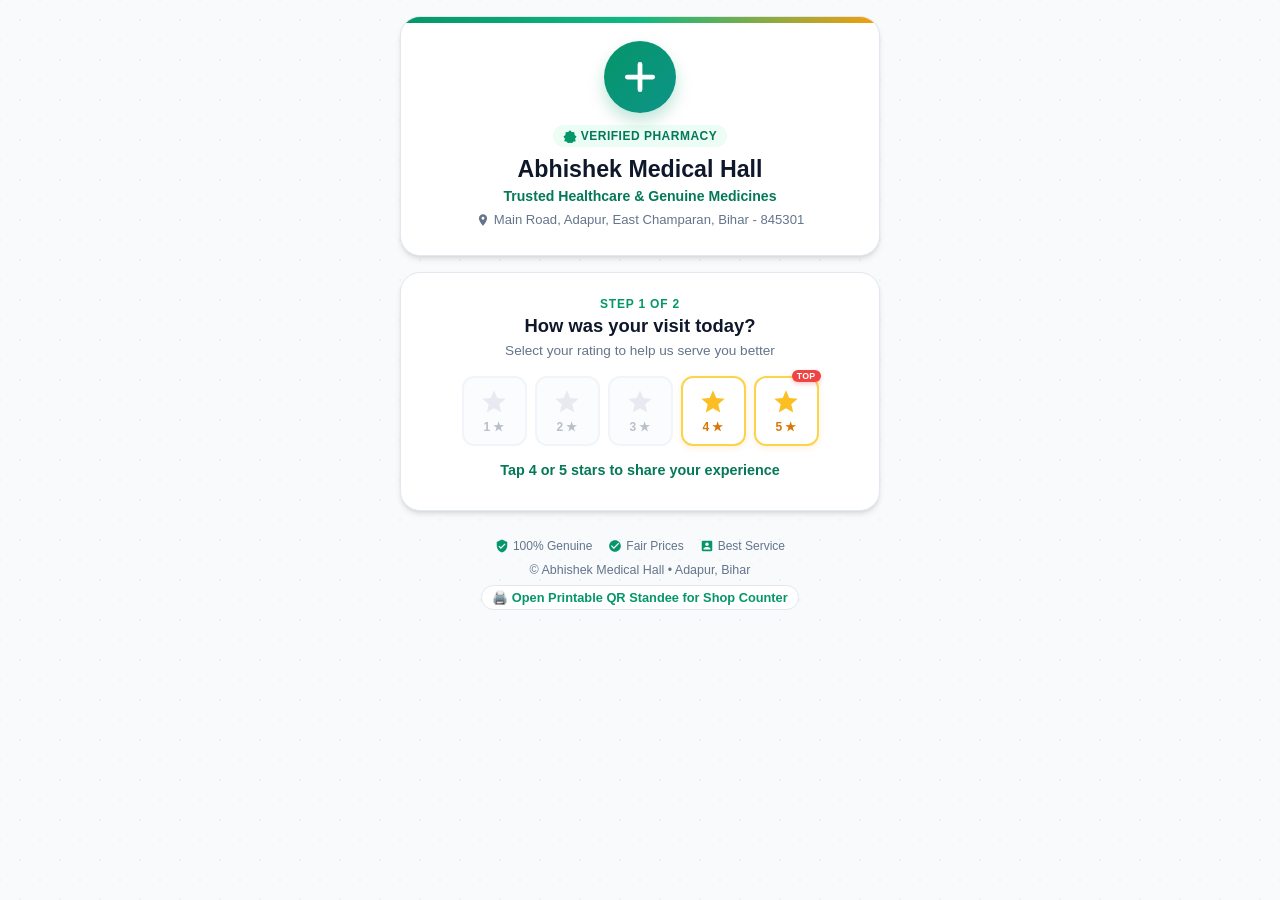
==== index.html @ 9ff5ef4d "Initial commit: Abhishek Medical Hall Google Review & QR standee web app" ====
<!DOCTYPE html>
<html lang="en">
<head>
  <meta charset="UTF-8">
  <meta name="viewport" content="width=device-width, initial-scale=1.0, maximum-scale=1.0, user-scalable=no">
  <title>Abhishek Medical Hall - Review Us on Google</title>
  <meta name="description" content="Rate and share your genuine feedback for Abhishek Medical Hall, Adapur, Bihar on Google.">
  <meta name="theme-color" content="#059669">
  
  <link rel="stylesheet" href="css/style.css">
  <link rel="preconnect" href="https://fonts.googleapis.com">
</head>
<body>

  <div class="container">
    
    <!-- Store Identity Card -->
    <header class="store-card">
      <div class="logo-badge">
        <!-- Medical Cross & Health Stethoscope Icon -->
        <svg viewBox="0 0 24 24" fill="none" stroke="currentColor" stroke-width="2" stroke-linecap="round" stroke-linejoin="round">
          <path d="M12 4v16m-8-8h16" stroke-width="3" stroke="#ffffff"/>
        </svg>
      </div>

      <div class="verified-tag">
        <svg viewBox="0 0 24 24">
          <path d="M12 2L15.09 5.26L19.5 5.74L19.88 10.19L23.25 13.06L20.67 16.71L21.84 21.05L17.47 21.86L14.73 25.4L12 23.3L9.27 25.4L6.53 21.86L2.16 21.05L3.33 16.71L0.75 13.06L4.12 10.19L4.5 5.74L8.91 5.26L12 2Z"/>
        </svg>
        Verified Pharmacy
      </div>

      <h1 class="store-title" id="shopName">Abhishek Medical Hall</h1>
      <p class="store-tagline" id="shopTagline">Trusted Healthcare & Genuine Medicines</p>
      
      <div class="store-location">
        <svg viewBox="0 0 24 24">
          <path d="M12 2C8.13 2 5 5.13 5 9c0 5.25 7 13 7 13s7-7.75 7-13c0-3.87-3.13-7-7-7zm0 9.5c-1.38 0-2.5-1.12-2.5-2.5s1.12-2.5 2.5-2.5 2.5 1.12 2.5 2.5-1.12 2.5-2.5 2.5z"/>
        </svg>
        <span id="shopLocation">Adapur, East Champaran, Bihar</span>
      </div>
    </header>

    <!-- Step 1: Star Rating Selector -->
    <section class="rating-card">
      <div class="step-indicator">Step 1 of 2</div>
      <h2 class="section-heading">How was your visit today?</h2>
      <p class="section-subheading">Select your rating to help us serve you better</p>

      <div class="stars-container">
        <!-- 1 Star (Disabled) -->
        <button class="star-btn disabled" data-rating="1" title="1 Star" type="button">
          <svg class="star-icon" viewBox="0 0 24 24">
            <path d="M12 17.27L18.18 21l-1.64-7.03L22 9.24l-7.19-.61L12 2 9.19 8.63 2 9.24l5.46 4.73L5.82 21z"/>
          </svg>
          <span class="star-label">1 ★</span>
        </button>

        <!-- 2 Star (Disabled) -->
        <button class="star-btn disabled" data-rating="2" title="2 Star" type="button">
          <svg class="star-icon" viewBox="0 0 24 24">
            <path d="M12 17.27L18.18 21l-1.64-7.03L22 9.24l-7.19-.61L12 2 9.19 8.63 2 9.24l5.46 4.73L5.82 21z"/>
          </svg>
          <span class="star-label">2 ★</span>
        </button>

        <!-- 3 Star (Disabled) -->
        <button class="star-btn disabled" data-rating="3" title="3 Star" type="button">
          <svg class="star-icon" viewBox="0 0 24 24">
            <path d="M12 17.27L18.18 21l-1.64-7.03L22 9.24l-7.19-.61L12 2 9.19 8.63 2 9.24l5.46 4.73L5.82 21z"/>
          </svg>
          <span class="star-label">3 ★</span>
        </button>

        <!-- 4 Star (Active) -->
        <button class="star-btn active-enabled" data-rating="4" title="4 Star - Very Good" type="button">
          <svg class="star-icon" viewBox="0 0 24 24">
            <path d="M12 17.27L18.18 21l-1.64-7.03L22 9.24l-7.19-.61L12 2 9.19 8.63 2 9.24l5.46 4.73L5.82 21z"/>
          </svg>
          <span class="star-label">4 ★</span>
        </button>

        <!-- 5 Star (Active) -->
        <button class="star-btn active-enabled" data-rating="5" title="5 Star - Excellent" type="button">
          <span class="star-badge-popular">Top</span>
          <svg class="star-icon" viewBox="0 0 24 24">
            <path d="M12 17.27L18.18 21l-1.64-7.03L22 9.24l-7.19-.61L12 2 9.19 8.63 2 9.24l5.46 4.73L5.82 21z"/>
          </svg>
          <span class="star-label">5 ★</span>
        </button>
      </div>

      <div class="rating-status-text" id="ratingStatus">
        Tap 4 or 5 stars to share your experience
      </div>
    </section>

    <!-- Step 2: Comment Suggestions & Custom Review (Expands when 4/5 stars clicked) -->
    <section class="feedback-section" id="feedbackSection">
      <div class="comment-card">
        <div class="step-indicator">Step 2 of 2</div>
        <h3 class="section-heading">Quick Review Suggestions</h3>
        <p class="section-subheading">Tap any suggestion below or write your own words</p>

        <!-- Category Tabs -->
        <div class="suggestion-categories" id="categoryTabs">
          <!-- Populated by JS -->
        </div>

        <!-- Suggestion Pills List -->
        <div class="suggestions-list" id="suggestionsList">
          <!-- Populated by JS -->
        </div>

        <!-- Live Editable Textarea -->
        <div class="textarea-wrapper">
          <textarea 
            id="reviewTextarea" 
            class="review-textarea" 
            placeholder="Write your review here or pick a suggestion above..."
            rows="4"></textarea>
          <div class="textarea-hint">
            <span>✏️ You can freely edit this before submitting</span>
          </div>
        </div>

        <!-- Main Action CTA -->
        <button id="submitReviewBtn" class="cta-button" type="button">
          <span class="google-pill-icon">
            <svg viewBox="0 0 24 24">
              <path fill="#4285F4" d="M22.56 12.25c0-.78-.07-1.53-.2-2.25H12v4.26h5.92c-.26 1.37-1.04 2.53-2.21 3.31v2.77h3.57c2.08-1.92 3.28-4.74 3.28-8.09z"/>
              <path fill="#34A853" d="M12 23c2.97 0 5.46-.98 7.28-2.66l-3.57-2.77c-.98.66-2.23 1.06-3.71 1.06-2.86 0-5.29-1.93-6.16-4.53H2.18v2.84C3.99 20.53 7.7 23 12 23z"/>
              <path fill="#FBBC05" d="M5.84 14.09c-.22-.66-.35-1.36-.35-2.09s.13-1.43.35-2.09V7.06H2.18C1.43 8.55 1 10.22 1 12s.43 3.45 1.18 4.94l2.85-2.22.81-.63z"/>
              <path fill="#EA4335" d="M12 5.38c1.62 0 3.06.56 4.21 1.64l3.15-3.15C17.45 2.09 14.97 1 12 1 7.7 1 3.99 3.47 2.18 7.06l3.66 2.84c.87-2.6 3.3-4.52 6.16-4.52z"/>
            </svg>
          </span>
          <span>Copy & Continue to Google Review</span>
        </button>

        <div class="skip-action">
          <button id="skipBtn" class="skip-btn" type="button">Skip text & open Google directly</button>
        </div>
      </div>
    </section>

    <!-- Trust Footer -->
    <footer class="trust-footer">
      <div class="trust-badges">
        <div class="badge-item">
          <svg viewBox="0 0 24 24"><path d="M12 1L3 5v6c0 5.55 3.84 10.74 9 12 5.16-1.26 9-6.45 9-12V5l-9-4zm-2 16l-4-4 1.41-1.41L10 14.17l6.59-6.59L18 9l-8 8z"/></svg>
          <span>100% Genuine</span>
        </div>
        <div class="badge-item">
          <svg viewBox="0 0 24 24"><path d="M12 2C6.48 2 2 6.48 2 12s4.48 10 10 10 10-4.48 10-10S17.52 2 12 2zm-2 15l-5-5 1.41-1.41L10 14.17l7.59-7.59L19 8l-9 9z"/></svg>
          <span>Fair Prices</span>
        </div>
        <div class="badge-item">
          <svg viewBox="0 0 24 24"><path d="M19 3H5c-1.1 0-2 .9-2 2v14c0 1.1.9 2 2 2h14c1.1 0 2-.9 2-2V5c0-1.1-.9-2-2-2zm-7 3c1.66 0 3 1.34 3 3s-1.34 3-3 3-3-1.34-3-3 1.34-3 3-3zm6 12H6v-1.4c0-2 4-3.1 6-3.1s6 1.1 6 3.1V18z"/></svg>
          <span>Best Service</span>
        </div>
      </div>
      <p>© Abhishek Medical Hall • Adapur, Bihar</p>
      
      <a href="qr-standee.html" class="admin-link">
        🖨️ Open Printable QR Standee for Shop Counter
      </a>
    </footer>

  </div>

  <!-- Toast Notification -->
  <div id="toastNotification" class="toast-container">
    <svg viewBox="0 0 24 24">
      <path d="M9 16.17L4.83 12l-1.42 1.41L9 19 21 7l-1.41-1.41z"/>
    </svg>
    <span id="toastMessage">Review copied to clipboard!</span>
  </div>

  <!-- Popup Guide Modal Before Opening Google -->
  <div id="redirectModal" class="modal-overlay">
    <div class="modal-content">
      <div class="modal-icon-wrap">
        <svg viewBox="0 0 24 24">
          <path d="M19 3h-4.18C14.4 1.84 13.3 1 12 1c-1.3 0-2.4.84-2.82 2H5c-1.1 0-2 .9-2 2v14c0 1.1.9 2 2 2h14c1.1 0 2-.9 2-2V5c0-1.1-.9-2-2-2zm-7 0c.55 0 1 .45 1 1s-.45 1-1 1-1-.45-1-1 .45-1 1-1zm2 14H7v-2h7v2zm3-4H7v-2h10v2zm0-4H7V7h10v2z"/>
        </svg>
      </div>
      <h3 class="modal-title">Review Text Copied!</h3>
      <p class="modal-desc">
        Your comment is copied to your clipboard. When Google Maps opens, simply <strong>Paste</strong> and tap <strong>Post</strong>!
      </p>
      <div class="modal-copied-preview" id="modalCopiedText"></div>
      <button id="modalOpenGoogleBtn" class="modal-redirect-btn" type="button">
        <span>Open Google Reviews Now</span>
        <svg width="18" height="18" viewBox="0 0 24 24" fill="currentColor">
          <path d="M5 13h11.86l-5.43 5.43 1.42 1.42L21.14 12l-8.29-8.29-1.42 1.42 5.43 5.43H5v2z"/>
        </svg>
      </button>
    </div>
  </div>

  <!-- Scripts -->
  <script src="js/config.js"></script>
  <script src="js/app.js"></script>
</body>
</html>
---- css/style.css ----
:root {
  --primary: #059669;
  --primary-dark: #047857;
  --primary-light: #10b981;
  --primary-soft: #ecfdf5;
  --accent-gold: #f59e0b;
  --accent-gold-dark: #d97706;
  --accent-gold-soft: #fef3c7;
  --bg-main: #f8fafc;
  --bg-card: #ffffff;
  --text-main: #0f172a;
  --text-muted: #64748b;
  --text-light: #94a3b8;
  --border-color: #e2e8f0;
  --border-active: #10b981;
  --shadow-sm: 0 1px 2px 0 rgb(0 0 0 / 0.05);
  --shadow-md: 0 4px 6px -1px rgb(0 0 0 / 0.1), 0 2px 4px -2px rgb(0 0 0 / 0.1);
  --shadow-lg: 0 10px 15px -3px rgb(0 0 0 / 0.1), 0 4px 6px -4px rgb(0 0 0 / 0.1);
  --shadow-glow: 0 0 20px rgba(16, 185, 129, 0.25);
  --radius-sm: 8px;
  --radius-md: 12px;
  --radius-lg: 20px;
  --radius-full: 9999px;
  --transition: all 0.25s cubic-bezier(0.4, 0, 0.2, 1);
}

* {
  margin: 0;
  padding: 0;
  box-sizing: border-box;
  font-family: -apple-system, BlinkMacSystemFont, 'Segoe UI', Roboto, 'Helvetica Neue', Arial, sans-serif;
  -webkit-tap-highlight-color: transparent;
}

body {
  background-color: var(--bg-main);
  color: var(--text-main);
  min-height: 100vh;
  display: flex;
  flex-direction: column;
  align-items: center;
  justify-content: flex-start;
  padding: 16px 12px 32px 12px;
  background-image: radial-gradient(#10b98115 1px, transparent 1px), radial-gradient(#05966910 1px, var(--bg-main) 1px);
  background-size: 40px 40px;
  background-position: 0 0, 20px 20px;
}

.container {
  width: 100%;
  max-width: 480px;
  margin: 0 auto;
}

/* Header & Store Profile */
.store-card {
  background: var(--bg-card);
  border-radius: var(--radius-lg);
  padding: 24px 20px;
  box-shadow: var(--shadow-md);
  border: 1px solid var(--border-color);
  text-align: center;
  position: relative;
  overflow: hidden;
  margin-bottom: 16px;
}

.store-card::before {
  content: '';
  position: absolute;
  top: 0;
  left: 0;
  right: 0;
  height: 6px;
  background: linear-gradient(90deg, var(--primary), var(--primary-light), var(--accent-gold));
}

.logo-badge {
  width: 72px;
  height: 72px;
  margin: 0 auto 12px auto;
  background: linear-gradient(135deg, #059669, #0d9488);
  border-radius: 50%;
  display: flex;
  align-items: center;
  justify-content: center;
  color: #ffffff;
  box-shadow: 0 8px 16px rgba(5, 150, 105, 0.25);
  position: relative;
}

.logo-badge svg {
  width: 38px;
  height: 38px;
}

.verified-tag {
  display: inline-flex;
  align-items: center;
  gap: 4px;
  background: var(--primary-soft);
  color: var(--primary-dark);
  font-size: 0.75rem;
  font-weight: 700;
  padding: 4px 10px;
  border-radius: var(--radius-full);
  margin-bottom: 8px;
  text-transform: uppercase;
  letter-spacing: 0.5px;
}

.verified-tag svg {
  width: 14px;
  height: 14px;
  fill: var(--primary);
}

.store-title {
  font-size: 1.45rem;
  font-weight: 800;
  color: var(--text-main);
  line-height: 1.25;
  margin-bottom: 4px;
}

.store-tagline {
  font-size: 0.88rem;
  color: var(--primary-dark);
  font-weight: 600;
  margin-bottom: 8px;
}

.store-location {
  display: inline-flex;
  align-items: center;
  justify-content: center;
  gap: 4px;
  font-size: 0.82rem;
  color: var(--text-muted);
}

.store-location svg {
  width: 14px;
  height: 14px;
  fill: var(--text-muted);
  flex-shrink: 0;
}

/* Rating Section */
.rating-card {
  background: var(--bg-card);
  border-radius: var(--radius-lg);
  padding: 24px 18px;
  box-shadow: var(--shadow-md);
  border: 1px solid var(--border-color);
  margin-bottom: 16px;
  text-align: center;
}

.step-indicator {
  font-size: 0.75rem;
  font-weight: 700;
  color: var(--primary);
  text-transform: uppercase;
  letter-spacing: 0.8px;
  margin-bottom: 4px;
}

.section-heading {
  font-size: 1.15rem;
  font-weight: 700;
  color: var(--text-main);
  margin-bottom: 6px;
}

.section-subheading {
  font-size: 0.85rem;
  color: var(--text-muted);
  margin-bottom: 18px;
}

/* Star Selector Box */
.stars-container {
  display: flex;
  justify-content: center;
  align-items: center;
  gap: 8px;
  margin: 12px 0 16px 0;
}

.star-btn {
  background: #f1f5f9;
  border: 2px solid #e2e8f0;
  border-radius: var(--radius-md);
  padding: 10px 8px;
  flex: 1;
  max-width: 65px;
  display: flex;
  flex-direction: column;
  align-items: center;
  gap: 4px;
  cursor: pointer;
  transition: var(--transition);
  user-select: none;
  position: relative;
}

.star-btn .star-icon {
  width: 28px;
  height: 28px;
  fill: #cbd5e1;
  transition: var(--transition);
}

.star-btn .star-label {
  font-size: 0.75rem;
  font-weight: 700;
  color: var(--text-muted);
}

/* Disabled 1, 2, 3 stars */
.star-btn.disabled {
  opacity: 0.45;
  cursor: not-allowed;
  background: #f8fafc;
  border-color: #e2e8f0;
}

.star-btn.disabled:hover {
  transform: none;
}

/* Enabled 4, 5 stars */
.star-btn.active-enabled {
  background: #ffffff;
  border-color: #fcd34d;
  box-shadow: 0 2px 6px rgba(245, 158, 11, 0.15);
  cursor: pointer;
  position: relative;
}

.star-btn.active-enabled:hover, .star-btn.active-enabled:focus {
  border-color: var(--accent-gold);
  transform: translateY(-2px);
  box-shadow: 0 6px 12px rgba(245, 158, 11, 0.25);
}

.star-btn.active-enabled .star-icon {
  fill: #fbbf24;
}

.star-btn.active-enabled .star-label {
  color: var(--accent-gold-dark);
}

/* Selected Star State */
.star-btn.selected {
  background: linear-gradient(135deg, #fffbeb, #fef3c7);
  border-color: var(--accent-gold);
  transform: scale(1.05);
  box-shadow: 0 0 0 3px rgba(245, 158, 11, 0.25), 0 8px 16px rgba(245, 158, 11, 0.3);
}

.star-btn.selected .star-icon {
  fill: var(--accent-gold);
  animation: starPulse 0.4s ease-out;
}

.star-btn.selected .star-label {
  color: #92400e;
  font-weight: 800;
}

.star-badge-popular {
  position: absolute;
  top: -8px;
  right: -4px;
  background: #ef4444;
  color: #ffffff;
  font-size: 0.55rem;
  font-weight: 800;
  padding: 1px 5px;
  border-radius: 9999px;
  text-transform: uppercase;
  letter-spacing: 0.3px;
  box-shadow: 0 2px 4px rgba(239, 68, 68, 0.3);
}

@keyframes starPulse {
  0% { transform: scale(0.8); }
  50% { transform: scale(1.25); }
  100% { transform: scale(1); }
}

.rating-status-text {
  font-size: 0.9rem;
  font-weight: 600;
  color: var(--primary-dark);
  min-height: 24px;
  transition: var(--transition);
}

/* Feedback Drawer / Comments Section */
.feedback-section {
  display: none;
  animation: slideDown 0.35s cubic-bezier(0.16, 1, 0.3, 1) forwards;
}

.feedback-section.show {
  display: block;
}

@keyframes slideDown {
  from {
    opacity: 0;
    transform: translateY(-10px);
  }
  to {
    opacity: 1;
    transform: translateY(0);
  }
}

.comment-card {
  background: var(--bg-card);
  border-radius: var(--radius-lg);
  padding: 22px 18px;
  box-shadow: var(--shadow-md);
  border: 1px solid var(--border-color);
  margin-bottom: 16px;
}

/* Category Filter Tabs / Chips */
.suggestion-categories {
  display: flex;
  gap: 8px;
  overflow-x: auto;
  padding-bottom: 8px;
  margin-bottom: 12px;
  scrollbar-width: none;
}
.suggestion-categories::-webkit-scrollbar {
  display: none;
}

.category-tab {
  background: #f1f5f9;
  border: 1px solid #e2e8f0;
  padding: 6px 12px;
  border-radius: var(--radius-full);
  font-size: 0.78rem;
  font-weight: 600;
  color: var(--text-muted);
  white-space: nowrap;
  cursor: pointer;
  transition: var(--transition);
}

.category-tab.active {
  background: var(--primary-soft);
  border-color: var(--primary);
  color: var(--primary-dark);
  font-weight: 700;
}

/* Suggestion Pills List */
.suggestions-list {
  display: flex;
  flex-direction: column;
  gap: 8px;
  margin-bottom: 16px;
}

.suggestion-pill {
  background: #f8fafc;
  border: 1.5px solid #e2e8f0;
  border-radius: var(--radius-md);
  padding: 10px 14px;
  font-size: 0.85rem;
  color: var(--text-main);
  line-height: 1.4;
  text-align: left;
  cursor: pointer;
  transition: var(--transition);
  display: flex;
  align-items: flex-start;
  gap: 8px;
}

.suggestion-pill:hover {
  background: #f0fdf4;
  border-color: #86efac;
  transform: translateX(2px);
}

.suggestion-pill.selected {
  background: var(--primary-soft);
  border-color: var(--primary);
  color: #064e3b;
  font-weight: 500;
  box-shadow: 0 2px 6px rgba(5, 150, 105, 0.12);
}

.suggestion-pill .chip-icon {
  width: 16px;
  height: 16px;
  flex-shrink: 0;
  fill: var(--primary);
  margin-top: 2px;
}

/* Custom Textarea */
.textarea-wrapper {
  position: relative;
  margin-bottom: 18px;
}

.review-textarea {
  width: 100%;
  min-height: 100px;
  padding: 14px;
  border: 1.5px solid var(--border-color);
  border-radius: var(--radius-md);
  font-size: 0.9rem;
  color: var(--text-main);
  background: #ffffff;
  resize: vertical;
  line-height: 1.45;
  transition: var(--transition);
}

.review-textarea:focus {
  outline: none;
  border-color: var(--primary);
  box-shadow: 0 0 0 3px rgba(16, 185, 129, 0.2);
}

.textarea-hint {
  display: flex;
  justify-content: space-between;
  font-size: 0.72rem;
  color: var(--text-muted);
  margin-top: 4px;
  padding: 0 2px;
}

/* Main Action Buttons */
.cta-button {
  width: 100%;
  background: linear-gradient(135deg, #059669, #047857);
  color: #ffffff;
  border: none;
  border-radius: var(--radius-md);
  padding: 15px 20px;
  font-size: 1rem;
  font-weight: 700;
  cursor: pointer;
  display: flex;
  align-items: center;
  justify-content: center;
  gap: 10px;
  box-shadow: 0 4px 12px rgba(5, 150, 105, 0.35);
  transition: var(--transition);
  position: relative;
  overflow: hidden;
}

.cta-button:hover {
  background: linear-gradient(135deg, #047857, #065f46);
  box-shadow: 0 6px 16px rgba(5, 150, 105, 0.45);
  transform: translateY(-1px);
}

.cta-button:active {
  transform: translateY(1px);
  box-shadow: 0 2px 6px rgba(5, 150, 105, 0.3);
}

.cta-button svg {
  width: 20px;
  height: 20px;
  fill: currentColor;
}

.google-pill-icon {
  width: 22px;
  height: 22px;
  background: #ffffff;
  border-radius: 50%;
  padding: 2px;
  display: flex;
  align-items: center;
  justify-content: center;
  flex-shrink: 0;
}

.skip-action {
  text-align: center;
  margin-top: 12px;
}

.skip-btn {
  background: none;
  border: none;
  color: var(--text-muted);
  font-size: 0.85rem;
  font-weight: 600;
  cursor: pointer;
  text-decoration: underline;
  padding: 4px 8px;
  transition: var(--transition);
}

.skip-btn:hover {
  color: var(--primary-dark);
}

/* Trust Badges & Footer */
.trust-footer {
  text-align: center;
  padding: 12px 8px;
  color: var(--text-muted);
  font-size: 0.78rem;
}

.trust-badges {
  display: flex;
  align-items: center;
  justify-content: center;
  gap: 16px;
  margin-bottom: 10px;
}

.badge-item {
  display: flex;
  align-items: center;
  gap: 4px;
  font-size: 0.75rem;
  color: var(--text-muted);
}

.badge-item svg {
  width: 14px;
  height: 14px;
  fill: var(--primary);
}

.admin-link {
  display: inline-block;
  margin-top: 8px;
  color: var(--primary);
  font-weight: 600;
  text-decoration: none;
  font-size: 0.8rem;
  padding: 4px 10px;
  background: #ffffff;
  border-radius: var(--radius-full);
  border: 1px solid var(--border-color);
  transition: var(--transition);
}

.admin-link:hover {
  background: var(--primary-soft);
}

/* Notification Toast Modal */
.toast-container {
  position: fixed;
  bottom: 24px;
  left: 50%;
  transform: translateX(-50%) translateY(100px);
  background: #1e293b;
  color: #ffffff;
  padding: 12px 20px;
  border-radius: var(--radius-full);
  display: flex;
  align-items: center;
  gap: 10px;
  box-shadow: 0 10px 25px rgba(0, 0, 0, 0.25);
  font-size: 0.88rem;
  font-weight: 600;
  z-index: 1000;
  opacity: 0;
  pointer-events: none;
  transition: all 0.35s cubic-bezier(0.16, 1, 0.3, 1);
}

.toast-container.show {
  transform: translateX(-50%) translateY(0);
  opacity: 1;
}

.toast-container svg {
  width: 18px;
  height: 18px;
  fill: #10b981;
  flex-shrink: 0;
}

/* Modal Popup before redirect */
.modal-overlay {
  position: fixed;
  top: 0;
  left: 0;
  right: 0;
  bottom: 0;
  background: rgba(15, 23, 42, 0.6);
  backdrop-filter: blur(4px);
  display: flex;
  align-items: center;
  justify-content: center;
  padding: 16px;
  z-index: 999;
  opacity: 0;
  pointer-events: none;
  transition: opacity 0.25s ease;
}

.modal-overlay.active {
  opacity: 1;
  pointer-events: auto;
}

.modal-content {
  background: #ffffff;
  border-radius: var(--radius-lg);
  padding: 24px 20px;
  max-width: 400px;
  width: 100%;
  text-align: center;
  box-shadow: var(--shadow-lg);
  transform: scale(0.92);
  transition: transform 0.25s ease;
}

.modal-overlay.active .modal-content {
  transform: scale(1);
}

.modal-icon-wrap {
  width: 60px;
  height: 60px;
  margin: 0 auto 14px auto;
  border-radius: 50%;
  background: #dcfce7;
  display: flex;
  align-items: center;
  justify-content: center;
}

.modal-icon-wrap svg {
  width: 32px;
  height: 32px;
  fill: var(--primary);
}

.modal-title {
  font-size: 1.2rem;
  font-weight: 700;
  color: var(--text-main);
  margin-bottom: 6px;
}

.modal-desc {
  font-size: 0.88rem;
  color: var(--text-muted);
  line-height: 1.45;
  margin-bottom: 18px;
}

.modal-copied-preview {
  background: #f8fafc;
  border: 1px dashed #cbd5e1;
  border-radius: var(--radius-md);
  padding: 10px 12px;
  font-size: 0.82rem;
  color: var(--text-main);
  font-style: italic;
  margin-bottom: 18px;
  text-align: left;
  max-height: 80px;
  overflow-y: auto;
}

.modal-redirect-btn {
  width: 100%;
  background: #1a73e8;
  color: #ffffff;
  border: none;
  border-radius: var(--radius-md);
  padding: 13px 18px;
  font-size: 0.95rem;
  font-weight: 700;
  cursor: pointer;
  display: flex;
  align-items: center;
  justify-content: center;
  gap: 8px;
  box-shadow: 0 4px 10px rgba(26, 115, 232, 0.3);
}

.modal-redirect-btn:hover {
  background: #1557b0;
}

/* Standee Print Styles */
@media print {
  body {
    background: #ffffff !important;
    padding: 0 !important;
  }
  .no-print {
    display: none !important;
  }
  .standee-sheet {
    box-shadow: none !important;
    border: none !important;
    margin: 0 !important;
    page-break-after: always;
  }
}
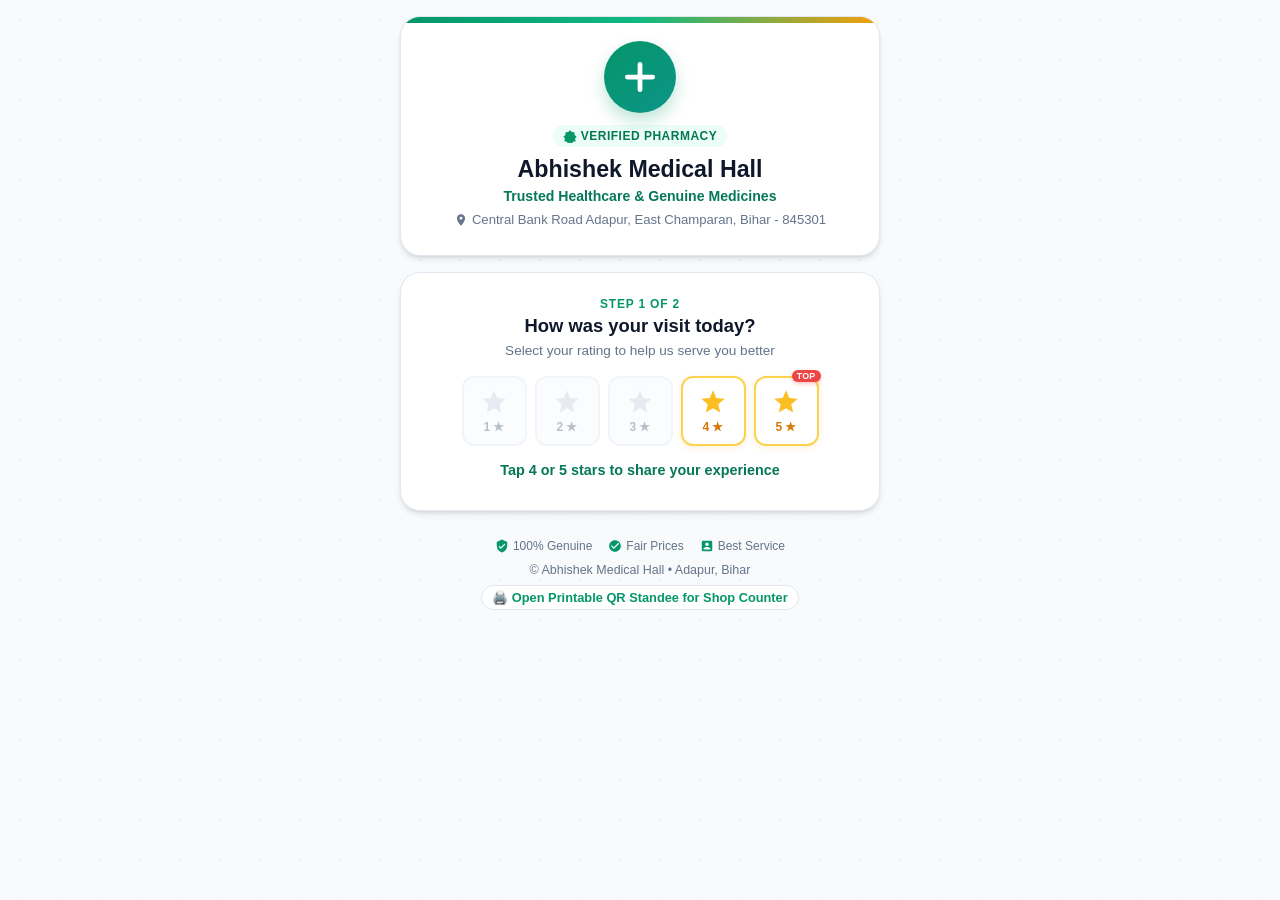
==== commit 77408a46: "Update shop address to Central Bank Road Adapur across all views" ====
--- a/index.html
+++ b/index.html
@@ -37,7 +37,7 @@
         <svg viewBox="0 0 24 24">
           <path d="M12 2C8.13 2 5 5.13 5 9c0 5.25 7 13 7 13s7-7.75 7-13c0-3.87-3.13-7-7-7zm0 9.5c-1.38 0-2.5-1.12-2.5-2.5s1.12-2.5 2.5-2.5 2.5 1.12 2.5 2.5-1.12 2.5-2.5 2.5z"/>
         </svg>
-        <span id="shopLocation">Adapur, East Champaran, Bihar</span>
+        <span id="shopLocation">Central Bank Road Adapur, East Champaran, Bihar - 845301</span>
       </div>
     </header>
 
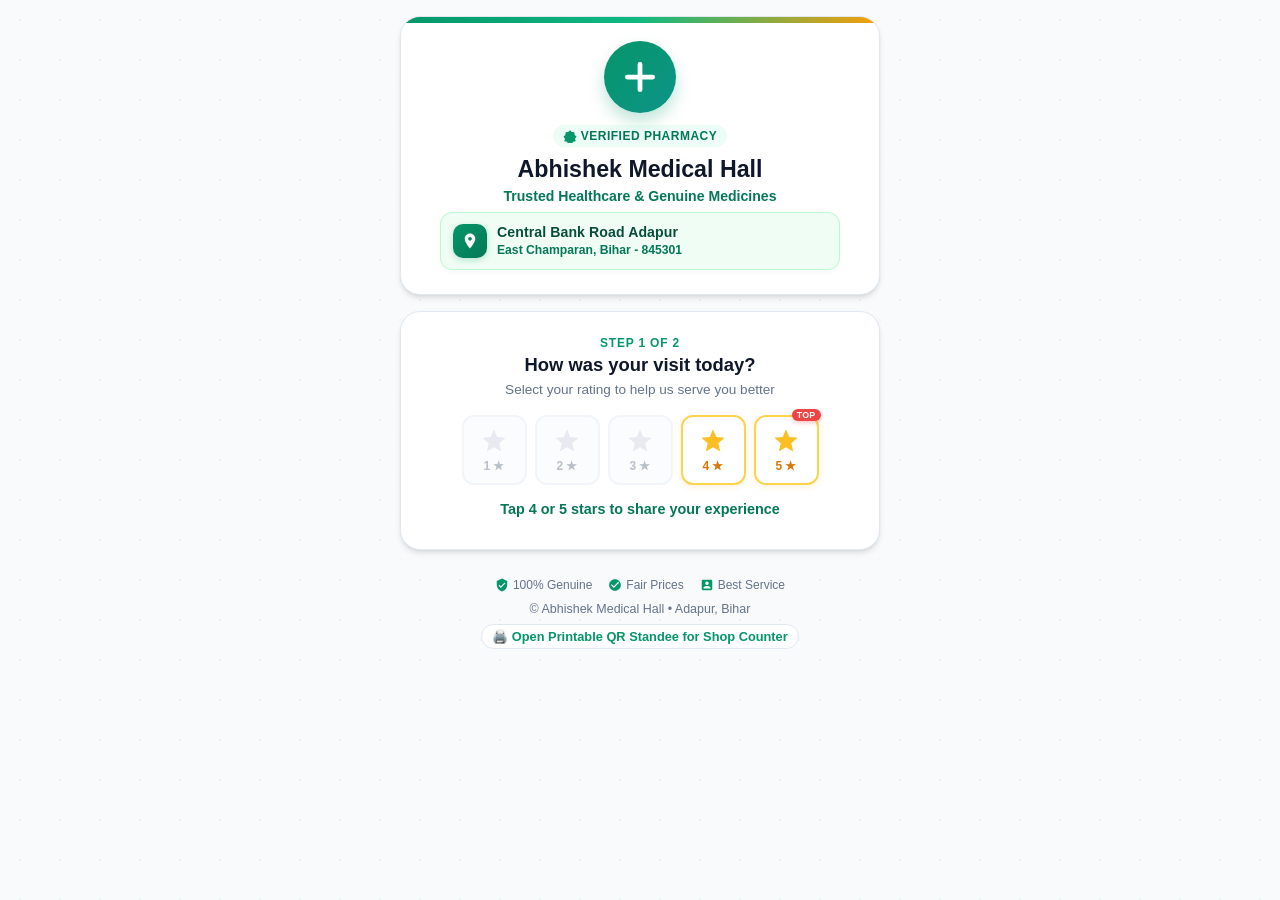
==== commit 88bea88b: "Improve mobile store location card" ====
--- a/index.html
+++ b/index.html
@@ -33,11 +33,16 @@
       <h1 class="store-title" id="shopName">Abhishek Medical Hall</h1>
       <p class="store-tagline" id="shopTagline">Trusted Healthcare & Genuine Medicines</p>
       
-      <div class="store-location">
-        <svg viewBox="0 0 24 24">
-          <path d="M12 2C8.13 2 5 5.13 5 9c0 5.25 7 13 7 13s7-7.75 7-13c0-3.87-3.13-7-7-7zm0 9.5c-1.38 0-2.5-1.12-2.5-2.5s1.12-2.5 2.5-2.5 2.5 1.12 2.5 2.5-1.12 2.5-2.5 2.5z"/>
-        </svg>
-        <span id="shopLocation">Central Bank Road Adapur, East Champaran, Bihar - 845301</span>
+      <div class="store-location-card" aria-label="Store address">
+        <div class="location-icon-badge" aria-hidden="true">
+          <svg viewBox="0 0 24 24" focusable="false">
+            <path d="M12 2C8.13 2 5 5.13 5 9c0 5.25 7 13 7 13s7-7.75 7-13c0-3.87-3.13-7-7-7zm0 9.5c-1.38 0-2.5-1.12-2.5-2.5s1.12-2.5 2.5-2.5 2.5 1.12 2.5 2.5-1.12 2.5-2.5 2.5z"/>
+          </svg>
+        </div>
+        <div class="location-text-group">
+          <span class="location-primary" id="shopLocationPrimary">Central Bank Road, Adapur</span>
+          <span class="location-secondary" id="shopLocationSecondary">East Champaran, Bihar - 845301</span>
+        </div>
       </div>
     </header>
 
--- a/css/style.css
+++ b/css/style.css
@@ -130,20 +130,78 @@
   margin-bottom: 8px;
 }
 
-.store-location {
-  display: inline-flex;
-  align-items: center;
-  justify-content: center;
-  gap: 4px;
-  font-size: 0.82rem;
-  color: var(--text-muted);
-}
-
-.store-location svg {
-  width: 14px;
-  height: 14px;
-  fill: var(--text-muted);
+/* Professional Location Card Badge */
+.store-location-card {
+  display: flex;
+  align-items: center;
+  gap: 10px;
+  background: #f0fdf4;
+  border: 1.5px solid #bbf7d0;
+  border-radius: var(--radius-md);
+  width: 100%;
+  padding: 10px 12px;
+  margin: 6px auto 0 auto;
+  text-align: left;
+  max-width: 400px;
+  box-shadow: 0 2px 5px rgba(5, 150, 105, 0.06);
+}
+
+.location-icon-badge {
+  width: 34px;
+  height: 34px;
+  border-radius: 10px;
+  background: linear-gradient(135deg, #059669, #047857);
+  display: flex;
+  align-items: center;
+  justify-content: center;
   flex-shrink: 0;
+  box-shadow: 0 2px 6px rgba(5, 150, 105, 0.25);
+}
+
+.location-icon-badge svg {
+  width: 18px;
+  height: 18px;
+  fill: #ffffff;
+}
+
+.location-text-group {
+  display: flex;
+  flex-direction: column;
+  gap: 1px;
+  flex: 1;
+  min-width: 0;
+}
+
+.location-primary {
+  font-size: 0.88rem;
+  font-weight: 800;
+  color: #064e3b;
+  letter-spacing: 0.1px;
+  line-height: 1.3;
+}
+
+.location-secondary {
+  font-size: 0.76rem;
+  font-weight: 600;
+  color: #047857;
+  line-height: 1.4;
+}
+
+@media (max-width: 380px) {
+  .store-card {
+    padding-left: 14px;
+    padding-right: 14px;
+  }
+
+  .store-location-card {
+    align-items: flex-start;
+    gap: 9px;
+    padding: 11px;
+  }
+
+  .location-icon-badge {
+    margin-top: 1px;
+  }
 }
 
 /* Rating Section */
